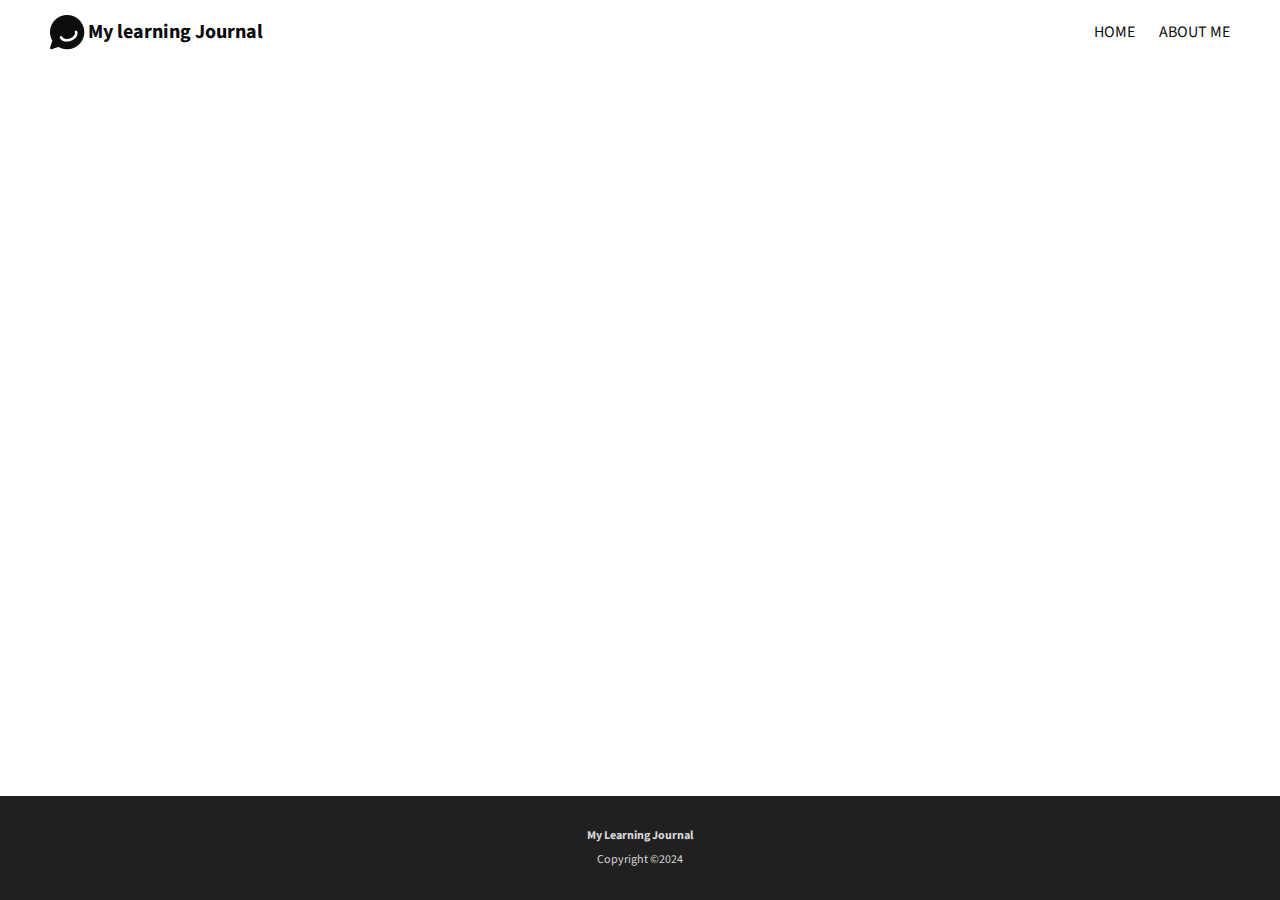
==== About_me_view.html @ 087709bd "Added aboutme page" ====
<!DOCTYPE html>
<html lang="en">
    <head>
        <title>My Learning Journal</title>
        <link rel="stylesheet" href="css/style.css">
        <meta name="viewport" content="width=device-width, initial-scale=1.0">
        
        <link rel="preconnect" href="https://fonts.googleapis.com">
        <link rel="preconnect" href="https://fonts.gstatic.com" crossorigin>
          <!-- google font source sans 3 -->
          <link href="https://fonts.googleapis.com/css2?family=Source+Sans+3:ital,wght@0,200..900;1,200..900&display=swap" rel="stylesheet">
        <!-- google font Roboto -->
        <link href="https://fonts.googleapis.com/css2?family=Roboto:ital,wght@0,300;0,400;0,700;0,900;1,300;1,400;1,700;1,900&display=swap" rel="stylesheet">
    </head>
    <body>
        <div class="container">
        <header>
            <div class="header-container-left">
                <img src="./images/LearningJournalLogo.png" alt="black speech bubble" />
                <p>My learning Journal</p>
            </div>
            <nav>
                <ul>
                    <li><a href="#">Home</a></li>
                    <li><a href="#">About me</a></li>
                </ul>
            </nav>
        </header>
        <main>

        </main>
</div>
    <footer>
        <p class="footer-p">My Learning Journal</p>
        <p class="copyright-p">Copyright ©2024</p>
    </footer>
</body>
</html>
---- css/style.css ----
*, *::after, *::before {
    box-sizing: border-box;
}

html, 
body {
    font-family: 'Source Sans 3';
    margin: 0;
    padding: 0;
}

/* Typography */

.header-container-left p {
    font-size: 0.85rem;
    color: #090909;
    font-weight: 700;
}

li a {
    font-size: 0.75rem;
    text-transform: uppercase;
    text-decoration: none;
    color: #0E0E0E;
}

.hero {
    color: #FFF;
    box-shadow: inset 0 0 0 1000px rgba(0,0,0,.6);

}

.hero h1 {
    text-decoration: underline;
}

.hero-container a {
    text-decoration: none;
    color: #FFF;

}

.hero-container a:hover {
    cursor: pointer;
}

article h2, article time, article p {
    margin: 0;
    padding: 0;
}

footer {
    font-size: 0.75rem;
    font-family: 'Source Sans 3';
    background-color: #202020;
    color: #D7D7D7; 
}

.footer-p {
    font-weight: bold;
}

/* layout */

header, body, .header-container-left, .hero, nav ul, footer, main {
    display: flex;
}

body {
    flex-direction: column;
    justify-content: space-between;
    line-height: 1.5em;
    height: auto;
    min-height: 100vh;
    
}

header, .header-container-left{

    align-items: center;
    justify-content: center;
}

header {
    justify-content: space-between;
    padding: 0 1.25rem;

}

.header-container-left {
    column-gap: 0.2em;
    flex-basis: 170px;
}

nav ul {
    list-style: none;
    flex-basis: 200px;
    column-gap: 1.5em;
}

main {
    flex-direction: column;
    width: 100%;
}

.hero-container{
    width: 100%;
    background-color: #101010; 
}

.hero {
    margin: 0 auto;
    flex-direction: column;
    justify-content: flex-end;
    padding: 1.25em;

}

.hero time, .hero p, .hero h1 {
    margin: 0;
    padding: 0;
}

.hero h1{
    padding: 0.5rem 0;
}

 .blog-posts-outer-container {
    margin: 2.5em 1.25em;
} 

.blog-posts-container {
    display: grid;
    margin: 0 auto;
    grid-template-columns: repeat(auto-fit, minmax(300px, max-content));
    justify-content: center; 
    gap: 2.5em 1.5em;
    max-width: 1200px;
}

article {
    display: flex;
    flex-direction: column;
    max-width: 619px;
}

article h2, article p {
    padding-top: 0.5625em;
}

article time {
    padding-top: 0.875rem;
}

footer {
    flex-direction: column;
    align-items: center;
    padding: 1.01rem 0 1.01rem 0;

}

.footer-p{
    margin-bottom: 0;
}

.copyright-p{
    margin-top: 0;
}

/* Images */

.hero {
    background-image: url('../images/blog-image-herobig.png');
    background-size: cover;
    background-position: center;
    min-height: 480px;
    max-width: 1085px;
}

article img {
    display: block;
    min-width: 300px;
}

@media (min-width: 664px){
    .header-container-left p{
        font-size: 1.25rem;
        width: 200px;
    }
    li a {
        font-size: 1em;

    }
}

@media (min-width: 1084px){

    header {
        padding: 0 3.125rem;
    }
}
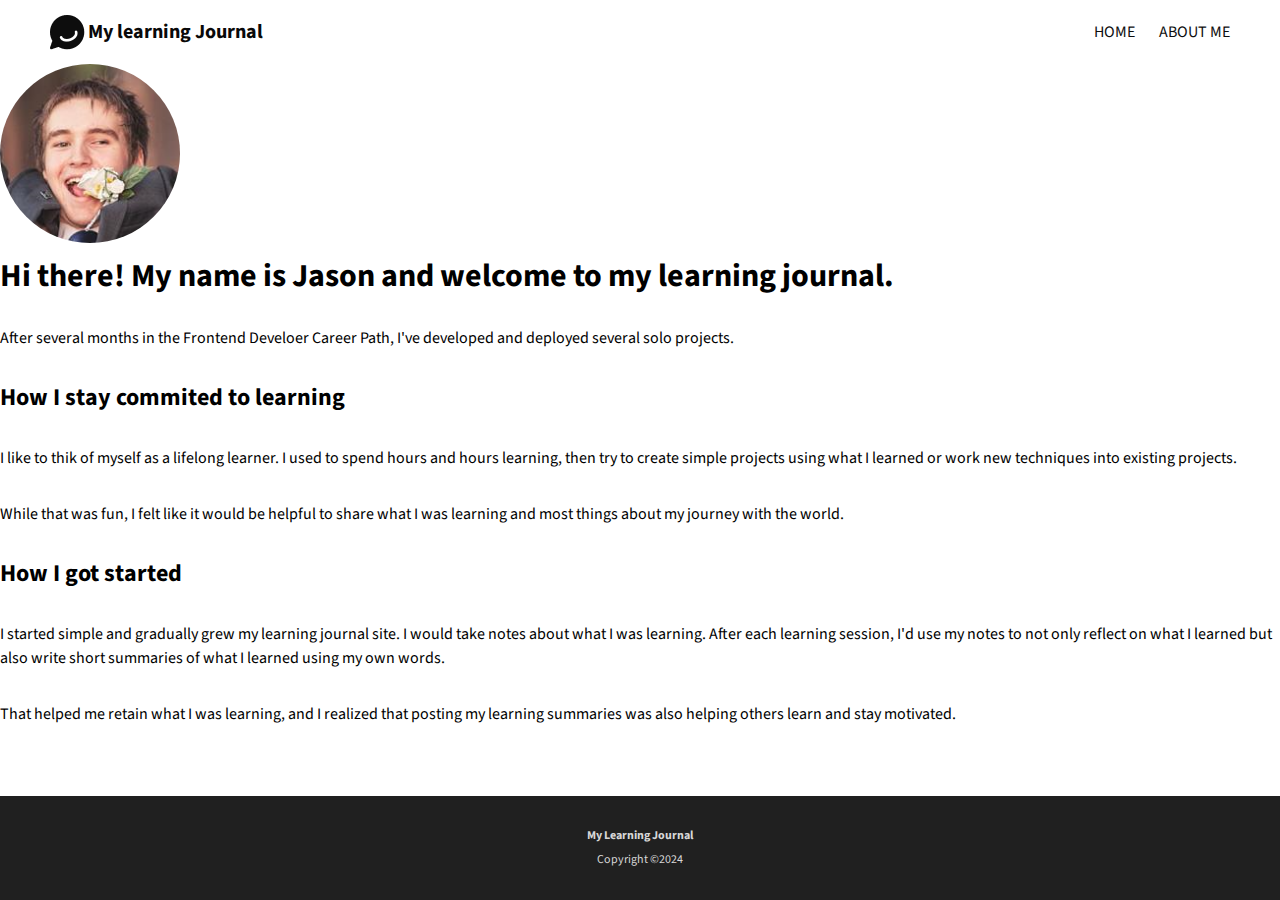
==== commit a3743fd0: "Added text content" ====
--- a/About_me_view.html
+++ b/About_me_view.html
@@ -21,13 +21,21 @@
             </div>
             <nav>
                 <ul>
-                    <li><a href="#">Home</a></li>
+                    <li><a href="./index.html">Home</a></li>
                     <li><a href="#">About me</a></li>
                 </ul>
             </nav>
         </header>
         <main>
-
+            <img src="./images/profile.PNG" alt="Jason smiling at camera" />
+            <h1>Hi there! My name is Jason and welcome to my learning journal.</h1>
+            <p>After several months in the Frontend Develoer Career Path, I've developed and deployed several solo projects.</p>
+            <h2>How I stay commited to learning</h2>
+            <p>I like to thik of myself as a lifelong learner. I used to spend hours and hours learning, then try to create simple projects using what I learned or work new techniques into existing projects.</p>
+            <p>While that was fun, I felt like it would be helpful to share what I was learning  and most things about my journey with the world.</p>
+            <h2>How I got started</h2>
+            <p>I started simple and gradually grew my learning journal site. I would take notes about what I was learning. After each learning session, I'd use my notes to not only reflect on what I learned but also write short summaries of what I learned using my own words.</p>
+            <p>That helped me retain what I was learning, and I realized that posting my learning summaries was also helping others learn and stay motivated.</p>
         </main>
 </div>
     <footer>
--- a/css/style.css
+++ b/css/style.css
@@ -177,6 +177,11 @@
     max-width: 1085px;
 }
 
+main img {
+    max-width: 180px;
+    border-radius: 50%;
+}
+
 article img {
     display: block;
     min-width: 300px;
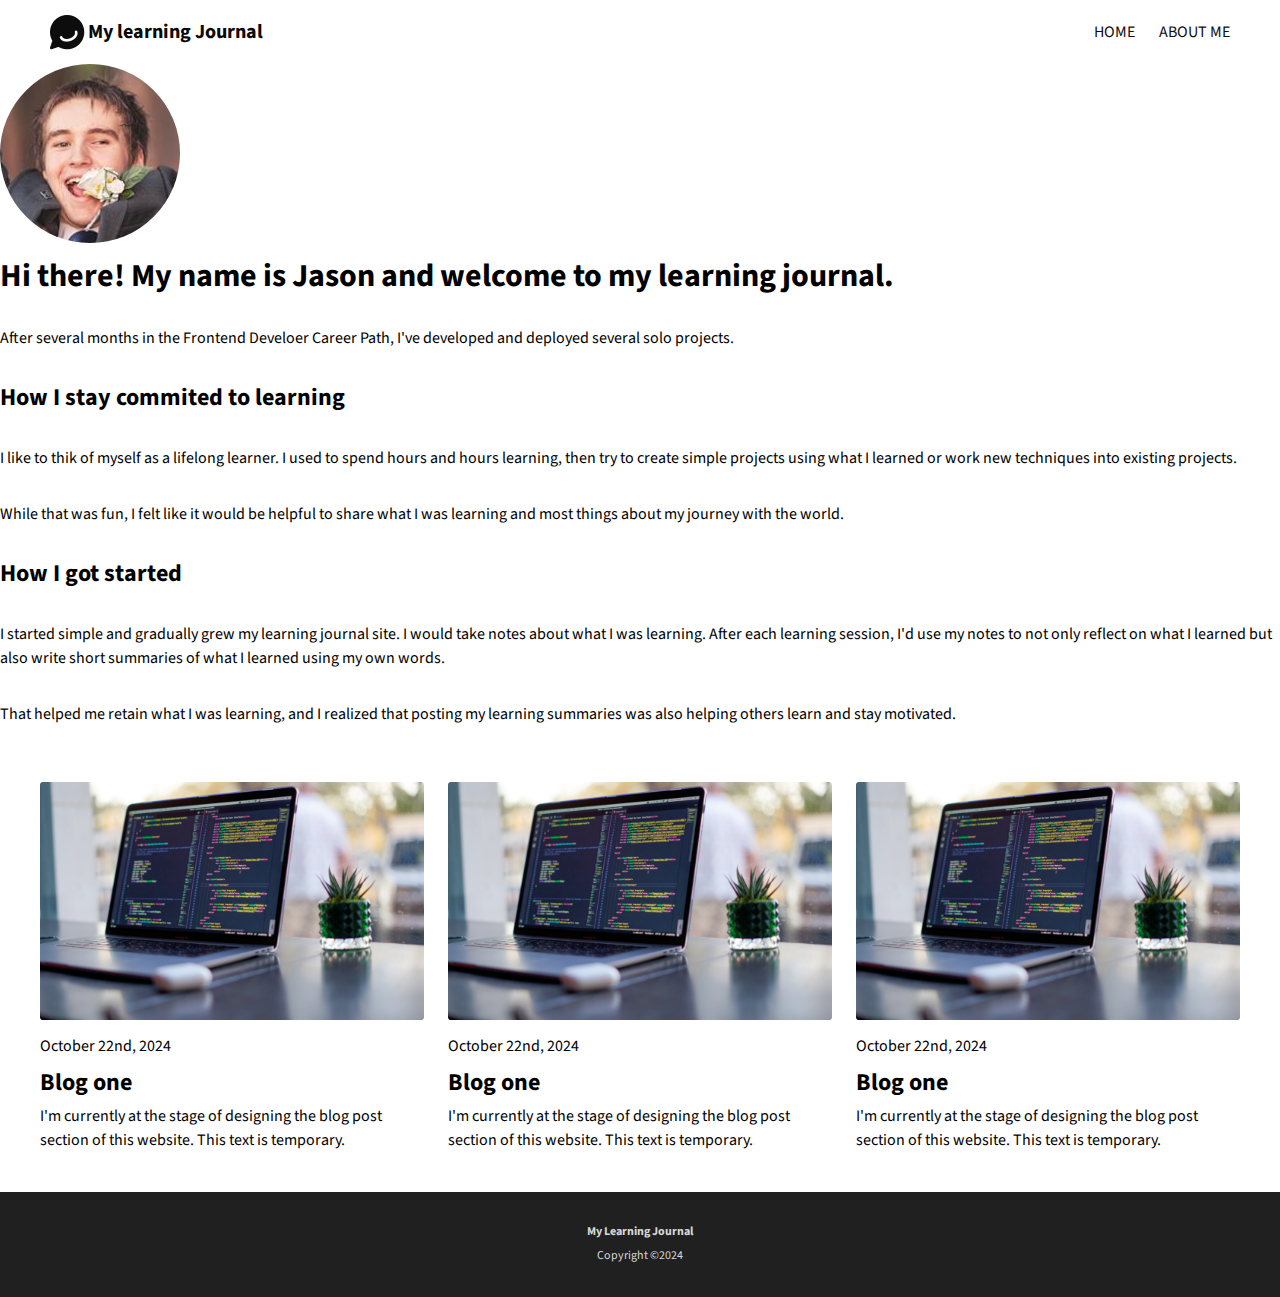
==== commit b146381c: "Added blog posts at bottom of page" ====
--- a/About_me_view.html
+++ b/About_me_view.html
@@ -27,7 +27,7 @@
             </nav>
         </header>
         <main>
-            <img src="./images/profile.PNG" alt="Jason smiling at camera" />
+            <img class="profile" src="./images/profile.PNG" alt="Jason smiling at camera" />
             <h1>Hi there! My name is Jason and welcome to my learning journal.</h1>
             <p>After several months in the Frontend Develoer Career Path, I've developed and deployed several solo projects.</p>
             <h2>How I stay commited to learning</h2>
@@ -36,6 +36,30 @@
             <h2>How I got started</h2>
             <p>I started simple and gradually grew my learning journal site. I would take notes about what I was learning. After each learning session, I'd use my notes to not only reflect on what I learned but also write short summaries of what I learned using my own words.</p>
             <p>That helped me retain what I was learning, and I realized that posting my learning summaries was also helping others learn and stay motivated.</p>
+
+            
+            <div class="blog-posts-outer-container">
+                <div class="blog-posts-container">
+                    <article class="blog-one">
+                        <img src="./images/blog_post.svg" alt="laptop on desk with code editor open" />
+                        <time datetime="2024-10-22">October 22nd, 2024</time>
+                        <h2>Blog one</h2>
+                        <p>I'm currently at the stage of designing the blog post section of this website. This text is temporary.</p>
+                    </article>
+                    <article>
+                        <img src="./images/blog_post.svg" alt="laptop on desk with code editor open" />
+                        <time datetime="2024-10-22">October 22nd, 2024</time>
+                        <h2>Blog one</h2>
+                        <p>I'm currently at the stage of designing the blog post section of this website. This text is temporary.</p>
+                    </article>
+                    <article>
+                        <img src="./images/blog_post.svg" alt="laptop on desk with code editor open" />
+                        <time datetime="2024-10-22">October 22nd, 2024</time>
+                        <h2>Blog one</h2>
+                        <p>I'm currently at the stage of designing the blog post section of this website. This text is temporary.</p>
+                    </article>
+                </div>
+            </div>
         </main>
 </div>
     <footer>
--- a/css/style.css
+++ b/css/style.css
@@ -177,7 +177,7 @@
     max-width: 1085px;
 }
 
-main img {
+.profile {
     max-width: 180px;
     border-radius: 50%;
 }
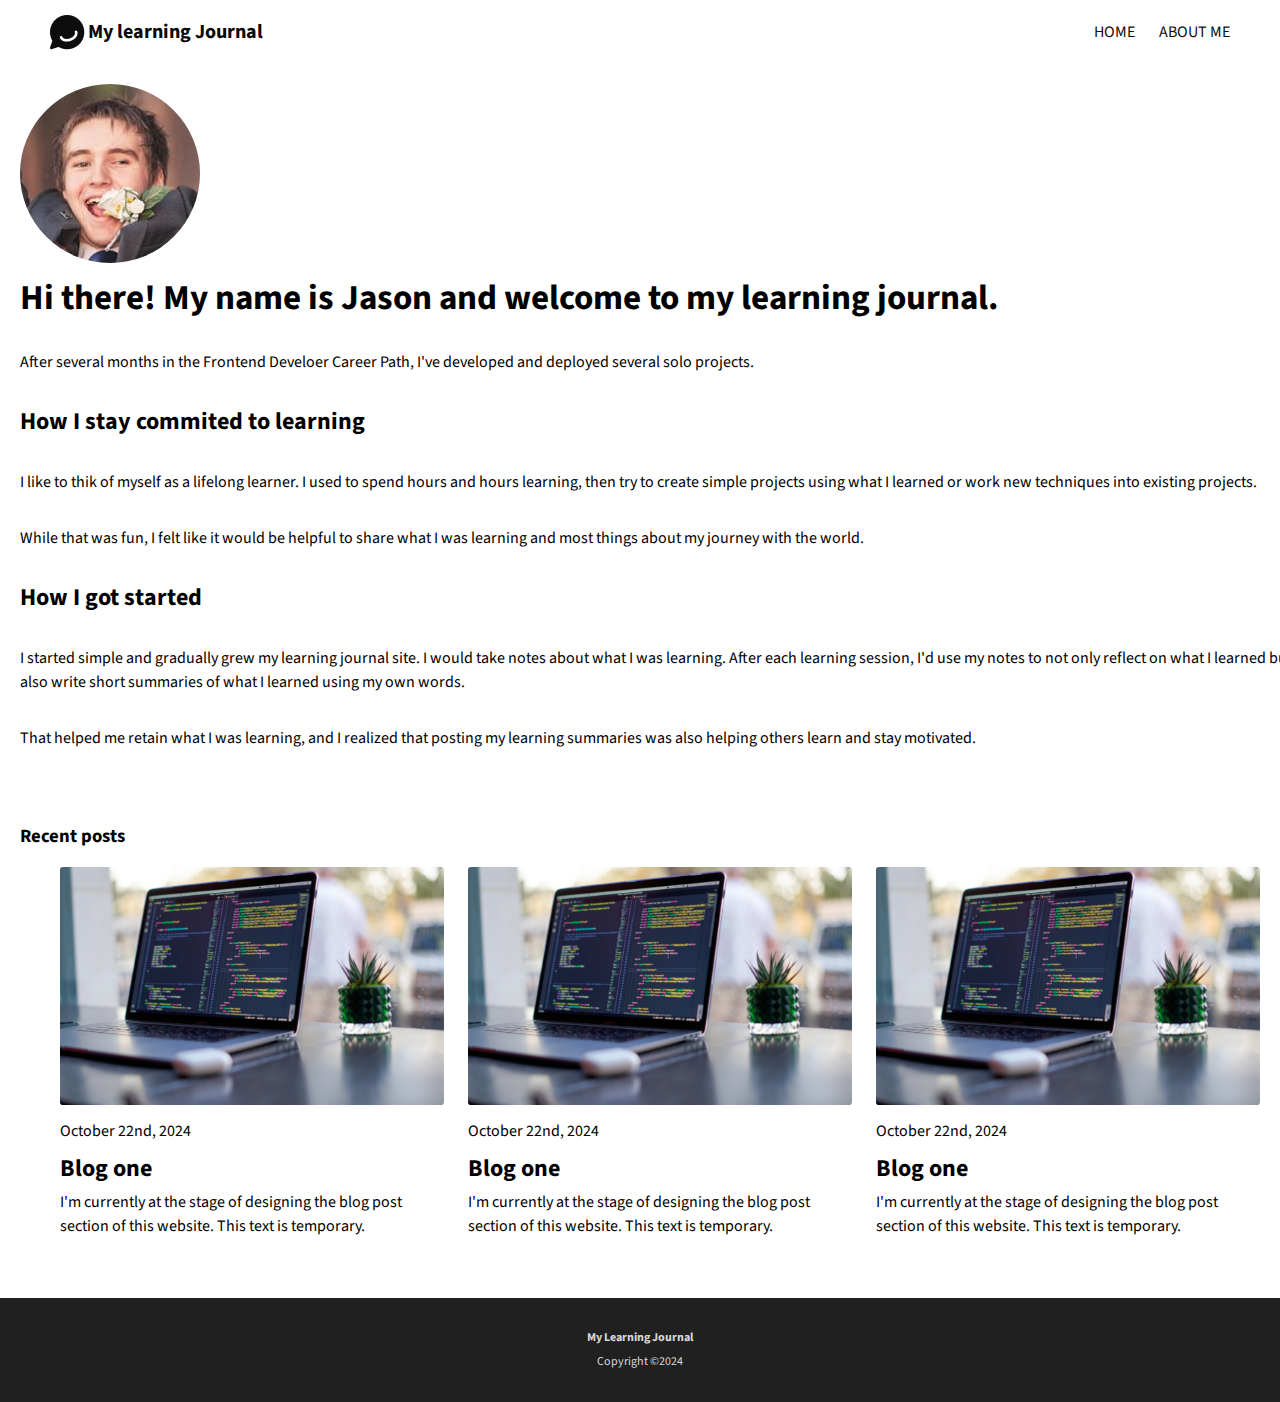
==== commit e7d27846: "Switched where margins are placed" ====
--- a/About_me_view.html
+++ b/About_me_view.html
@@ -27,8 +27,10 @@
             </nav>
         </header>
         <main>
-            <img class="profile" src="./images/profile.PNG" alt="Jason smiling at camera" />
-            <h1>Hi there! My name is Jason and welcome to my learning journal.</h1>
+            <div class="profile-container">
+                <img class="profile" src="./images/profile.PNG" alt="Jason smiling at camera" />
+                <h1>Hi there! My name is Jason and welcome to my learning journal.</h1>
+            </div>
             <p>After several months in the Frontend Develoer Career Path, I've developed and deployed several solo projects.</p>
             <h2>How I stay commited to learning</h2>
             <p>I like to thik of myself as a lifelong learner. I used to spend hours and hours learning, then try to create simple projects using what I learned or work new techniques into existing projects.</p>
@@ -37,8 +39,8 @@
             <p>I started simple and gradually grew my learning journal site. I would take notes about what I was learning. After each learning session, I'd use my notes to not only reflect on what I learned but also write short summaries of what I learned using my own words.</p>
             <p>That helped me retain what I was learning, and I realized that posting my learning summaries was also helping others learn and stay motivated.</p>
 
-            
             <div class="blog-posts-outer-container">
+                <h3>Recent posts</h3>
                 <div class="blog-posts-container">
                     <article class="blog-one">
                         <img src="./images/blog_post.svg" alt="laptop on desk with code editor open" />
--- a/css/style.css
+++ b/css/style.css
@@ -30,7 +30,12 @@
 
 }
 
+.hero h1, h1 {
+    font-size: 2.1875rem;
+}
+
 .hero h1 {
+
     text-decoration: underline;
 }
 
@@ -73,6 +78,7 @@
     height: auto;
     min-height: 100vh;
     
+    
 }
 
 header, .header-container-left{
@@ -98,9 +104,16 @@
     column-gap: 1.5em;
 }
 
+.profile-container {
+    display: flex;
+    /* flex-direction: column; */
+   
+}
+
 main {
     flex-direction: column;
     width: 100%;
+    margin: 1.25em;
 }
 
 .hero-container{
@@ -126,7 +139,7 @@
 }
 
  .blog-posts-outer-container {
-    margin: 2.5em 1.25em;
+    margin: 2.5em 0;
 } 
 
 .blog-posts-container {
@@ -196,6 +209,9 @@
         font-size: 1em;
 
     }
+    .profile-container {
+        flex-direction: column;
+    }
 }
 
 @media (min-width: 1084px){
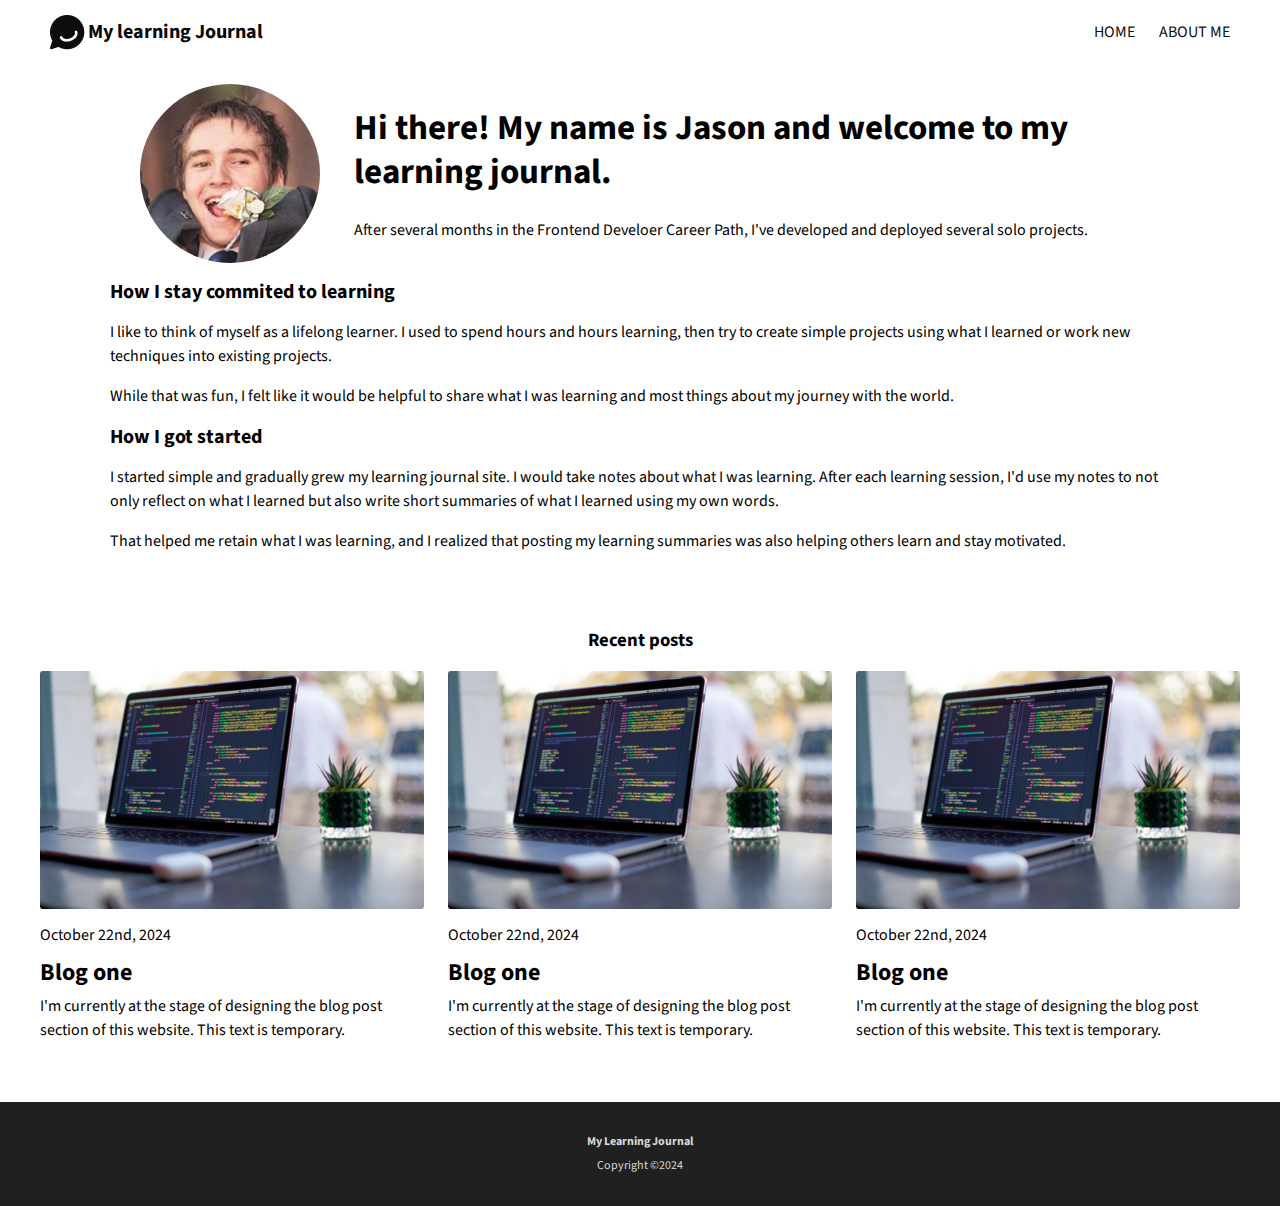
==== commit d579aeb8: "adjusted layout" ====
--- a/About_me_view.html
+++ b/About_me_view.html
@@ -27,20 +27,23 @@
             </nav>
         </header>
         <main>
-            <div class="profile-container">
+                <div class="profile-intro-container">
                 <img class="profile" src="./images/profile.PNG" alt="Jason smiling at camera" />
+                <div class="profile-intro-text-container">
                 <h1>Hi there! My name is Jason and welcome to my learning journal.</h1>
+                <p>After several months in the Frontend Develoer Career Path, I've developed and deployed several solo projects.</p>
             </div>
-            <p>After several months in the Frontend Develoer Career Path, I've developed and deployed several solo projects.</p>
+            </div>
+            <div class="text-content">
             <h2>How I stay commited to learning</h2>
-            <p>I like to thik of myself as a lifelong learner. I used to spend hours and hours learning, then try to create simple projects using what I learned or work new techniques into existing projects.</p>
+            <p>I like to think of myself as a lifelong learner. I used to spend hours and hours learning, then try to create simple projects using what I learned or work new techniques into existing projects.</p>
             <p>While that was fun, I felt like it would be helpful to share what I was learning  and most things about my journey with the world.</p>
             <h2>How I got started</h2>
             <p>I started simple and gradually grew my learning journal site. I would take notes about what I was learning. After each learning session, I'd use my notes to not only reflect on what I learned but also write short summaries of what I learned using my own words.</p>
             <p>That helped me retain what I was learning, and I realized that posting my learning summaries was also helping others learn and stay motivated.</p>
-
+        </div>
             <div class="blog-posts-outer-container">
-                <h3>Recent posts</h3>
+                <h3 class="recent-posts-h3">Recent posts</h3>
                 <div class="blog-posts-container">
                     <article class="blog-one">
                         <img src="./images/blog_post.svg" alt="laptop on desk with code editor open" />
--- a/css/style.css
+++ b/css/style.css
@@ -28,14 +28,15 @@
     color: #FFF;
     box-shadow: inset 0 0 0 1000px rgba(0,0,0,.6);
 
+
 }
 
 .hero h1, h1 {
     font-size: 2.1875rem;
+    line-height: 1.25;
 }
 
 .hero h1 {
-
     text-decoration: underline;
 }
 
@@ -47,6 +48,14 @@
 
 .hero-container a:hover {
     cursor: pointer;
+}
+
+.recent-posts-h3{
+    text-align: center;
+}
+
+.text-content h2 {
+    font-size: 1rem;
 }
 
 article h2, article time, article p {
@@ -67,7 +76,7 @@
 
 /* layout */
 
-header, body, .header-container-left, .hero, nav ul, footer, main {
+header, body, .header-container-left, .hero, nav ul, footer, main, .profile-container, .profile-intro-container {
     display: flex;
 }
 
@@ -77,8 +86,6 @@
     line-height: 1.5em;
     height: auto;
     min-height: 100vh;
-    
-    
 }
 
 header, .header-container-left{
@@ -105,14 +112,19 @@
 }
 
 .profile-container {
-    display: flex;
-    /* flex-direction: column; */
-   
+    flex-direction: column;
+    
+}
+
+.profile-intro-container {
+    max-width: 1000px;
+    flex-direction: column;
+     margin: 0 auto;
 }
 
 main {
     flex-direction: column;
-    width: 100%;
+    max-width: 100%;
     margin: 1.25em;
 }
 
@@ -136,6 +148,11 @@
 
 .hero h1{
     padding: 0.5rem 0;
+}
+
+.text-content{
+    max-width: 1061px;
+    margin: 0 auto;
 }
 
  .blog-posts-outer-container {
@@ -193,6 +210,7 @@
 .profile {
     max-width: 180px;
     border-radius: 50%;
+    align-self: flex-start;
 }
 
 article img {
@@ -209,9 +227,20 @@
         font-size: 1em;
 
     }
-    .profile-container {
-        flex-direction: column;
-    }
+    .text-content h2 {
+        font-size: 1.25rem;
+    }
+
+}
+
+@media (min-width: 717px){
+    .profile-intro-container{
+        flex-direction: row;
+    }
+    .profile-intro-text-container {
+        margin-left: 2.1em;
+    }
+
 }
 
 @media (min-width: 1084px){
